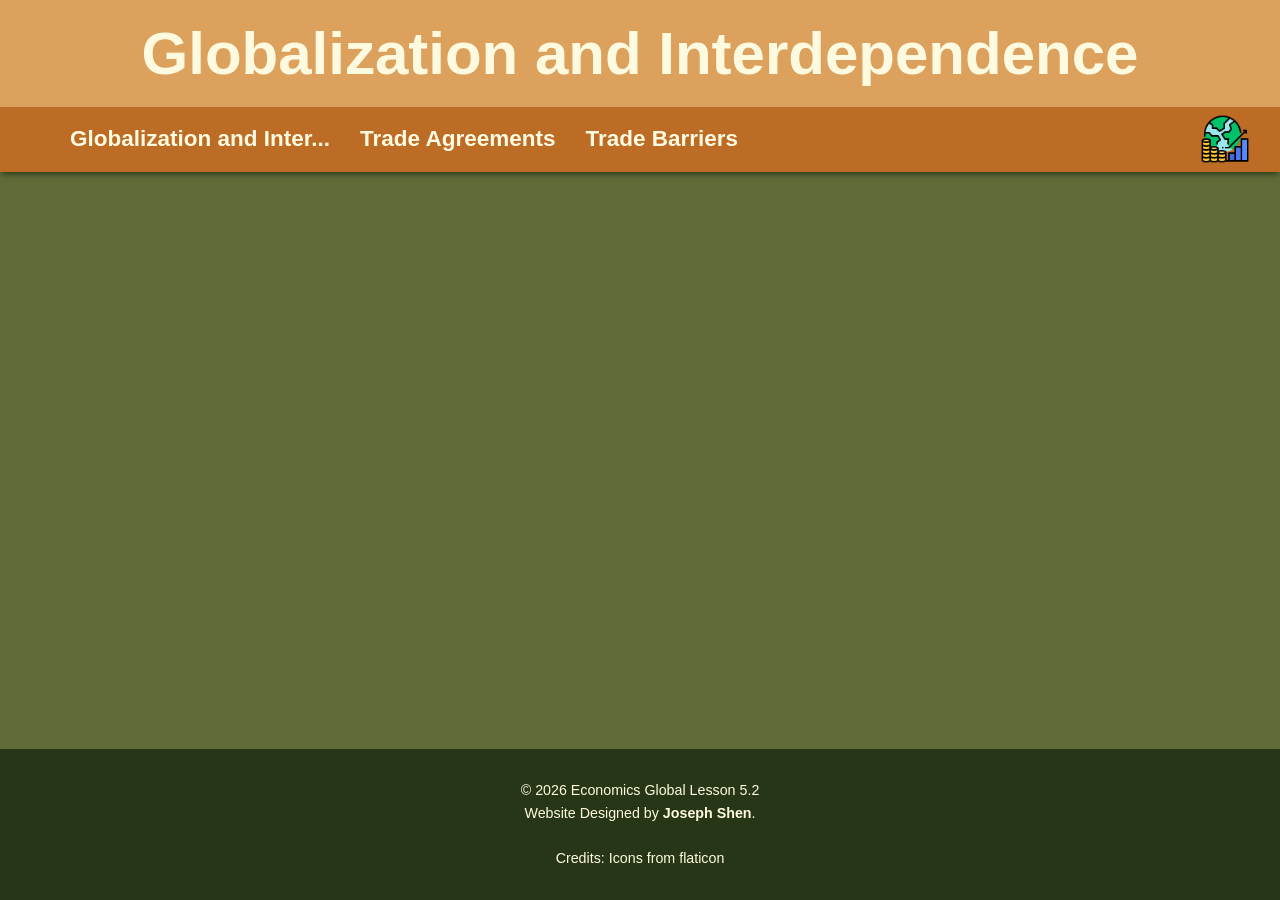
==== globalization.html @ b13dae89 "Add files via upload" ====
<!DOCTYPE html>
<html lang="en-Us">

<head>
    <meta charset="UTF-8">
    <meta name="viewport" content="width=device-width, initial-scale=1.0">
    <title>Globalization and Interdependence | Economics Recap</title>

    <link rel="stylesheet" href="styles.css">
    <link rel="icon" type="image/econ-icon" href="icons/economic.png">
</head>

<body>
    <header class="site-header">
        <h1 class="main-title">Globalization and Interdependence</h1>
    </header>

    <div class="header-bottom">
        <nav class="nav-bar">
            <ul class="nav-list">
                <li> <a href="globalization.html"> Globalization and Inter... </a> </li>
                <li> <a href="trade-agreements.html"> Trade Agreements</a></li>
                <li> <a href="trade-barriers.html"> Trade Barriers</a></li>
            </ul>
            <a href="index.html">
                <img src="icons/economic.png" alt="economics logo" class="logo">
            </a>
        </nav>
    </div>

    <main class="container">

        <br>
    </main>

    <br>

    <footer>
        <div class="container">
            <p>&copy; 2026 Economics Global Lesson 5.2 <br> Website Designed by <b>Joseph Shen</b>.</p>
            <p> <br> Credits: <a href="https://www.flaticon.com/free-icons/economy" title="economy icons">Icons from
                    flaticon</a></p>
        </div>
    </footer>
</body>

</html>
---- styles.css ----
html {
    font-family: -apple-system, BlinkMacSystemFont, "Segoe UI", Helvetica, Arial, sans-serif;
    font-size: 15px;
}

:root {
    --space-xxs: 0.25rem;
    --space-sm: 0.5rem;
    --space-md: 1rem;
    --space-lg: 2rem;
}

/* make sizing with padding/border predictable */
html {
    box-sizing: border-box;
}

*,
*::before,
*::after {
    box-sizing: inherit;
}

.site-header {
    display: flex;
    flex-direction: column;
    align-items: center;
    background: #dda15e;
    padding: 0;
}

.main-title {
    font-size: 4rem;
    align-items: center;
    padding: var(--space-xxs);
    color: #fefae0;
}

.header-bottom {
    position: sticky;
    top: 0;
    z-index: 1000;
    width: 100%;

    background-color: #bc6c25;
    box-shadow: 0 4px 6px -2px #283618;
}

.nav-bar {
    gap: 20px;
    width: 100%;
    max-height: 100px;
    flex-wrap: wrap;
    /* Prevents links from "crushing" each other */
    display: flex;
    justify-content: space-between;
    align-items: center;
    padding: var(--space-sm) var(--space-lg);
    font-size: clamp(0.9rem, 1rem, 1.1rem);
}

.nav-list {
    font-size: 1.5rem;
    list-style: none;
    font-weight: 600;
    display: flex;
    margin: 0;
    gap: var(--space-lg);
}

.logo {
    max-width: 50px;
    height: auto;
    display: block;
    margin-left: auto;
}

a {
    text-decoration: none;
    color: #fefae0;
}

body {
    display: grid;
    grid-template-rows: auto auto 1fr auto;
    /* Ensures the footer stays at the bottom even if the page is empty */
    min-height: 100vh;
    margin: 0;
    background: #606c38;
    color: #283618;
}

footer {
    background: #283618;
    color: #fefae0;
    padding: var(--space-md) 0;
}

.container {
    max-width: 95%;
    margin: var(--space-md) auto;
}

.hero {
    background: #fefae0;
    border-radius: 10px;
    box-shadow: 0 2px 10px rgba(0, 0, 0, 0.2);
    font-weight: 600;
    padding: var(--space-sm) calc(var(--space-md) * 1.5);
    margin: var(--space-md) 0;
    font-size: larger;
}

.card {
    background: #fefae0;
    border-radius: 10px;
    box-shadow: 0 2px 10px rgba(0, 0, 0, 0.2);
    padding: calc(var(--space-md) * 1.5);
    margin: calc(2*var(--space-sm)) 0;
    font-weight: 600;
}

.card-resources {
    padding: var(--space-sm) calc(var(--space-md) * 1.5);
}
.grid {
    display: grid;
    gap: var(--space-lg);
    grid-template-columns: repeat(auto-fit, minmax(240px, 1fr));
}

h1 {
    margin: var(--space-md) 0;
}

h2 {
    margin: var(--space-md) 0;
    font-size: xx-large;
}

h3 {
    font-size: x-large;
    margin: 0 0 calc(var(--space-lg));

    border-bottom: 2px solid #2c3e50;
    display: block;
    padding-bottom: 2px;
    margin-bottom: 20px;
}

p {
    margin: 0 0 var(--space-md);
    line-height: 1.6;
}

.references-list li {
  padding-bottom: var(--space-md);;
  padding-left: var(--space-lg);

  font-size: large;
  line-height: 1.5;
}

.references-list a {
  color: #bc6c25;
  text-decoration: none;
}

.references-list a:hover {
  text-decoration: underline;
}

ul.custom-list {
    list-style: none;
    /* Removes default bullets */
    padding-left: 0;
}

ul.custom-list li {
    padding: 10px;
    border-left: 4px solid #bc6c25;
    /* Add an accent color bar */
    background: #a7c957;
    margin-bottom: 5px;
}

footer p {
    margin: 0;
    text-align: center;
    font-size: 0.95rem;
}

/* consistent vertical rhythm for document sections */
section,
.section {
    margin: var(--space-lg) 0;
    padding: var(--space-md) 0;
}
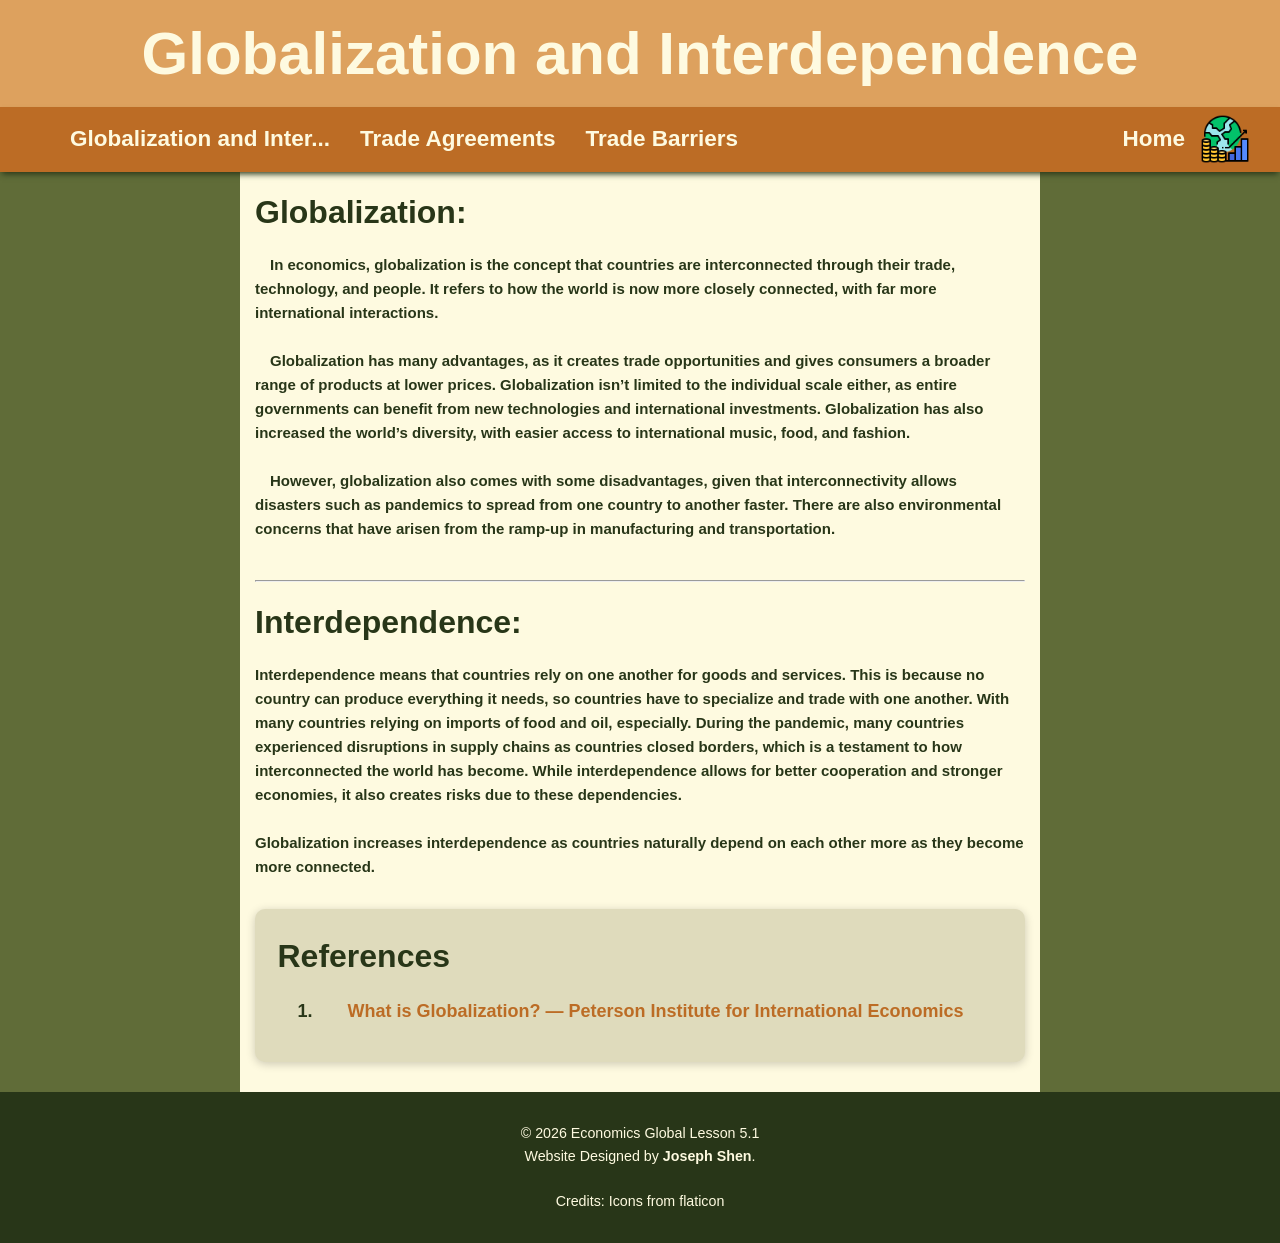
==== commit 77a60834: "Add files via upload" ====
--- a/globalization.html
+++ b/globalization.html
@@ -22,22 +22,62 @@
                 <li> <a href="trade-agreements.html"> Trade Agreements</a></li>
                 <li> <a href="trade-barriers.html"> Trade Barriers</a></li>
             </ul>
-            <a href="index.html">
+
+            <a href="index.html" class="home-link">
+                <span class="home-text">Home</span>
                 <img src="icons/economic.png" alt="economics logo" class="logo">
             </a>
         </nav>
     </div>
 
-    <main class="container">
+    <main class="container-column ">
+        <h2>Globalization:</h2>
+        <p> &emsp;In economics, globalization is the concept that countries are interconnected through their trade,
+            technology,
+            and people. It refers to how the world is now more closely connected, with far more international
+            interactions.
+            <br> <br>
+            &emsp;Globalization has many advantages, as it creates trade opportunities and gives consumers a broader
+            range of products at lower prices. Globalization isn’t limited to the individual scale either, as entire
+            governments can benefit from new technologies and international investments. Globalization has also
+            increased the world’s diversity, with easier access to international music, food, and fashion.
+            <br> <br>
+            &emsp;However, globalization also comes with some disadvantages, given that interconnectivity allows
+            disasters such as pandemics to spread from one country to another faster. There are also environmental
+            concerns that have arisen from the ramp-up in manufacturing and transportation.
+            <br> <br>
+        </p>
 
-        <br>
+        <hr>
+
+        <h2>Interdependence:</h2>
+        <p>Interdependence means that countries rely on one another for goods and services. This is because no country
+            can produce everything it needs, so countries have to specialize and trade with one another. With many
+            countries relying on imports of food and oil, especially. During the pandemic, many countries experienced
+            disruptions in supply chains as countries closed borders, which is a testament to how interconnected the
+            world has become. While interdependence allows for better cooperation and stronger economies, it also
+            creates risks due to these dependencies.
+            <br> <br>
+            Globalization increases interdependence as countries naturally depend on each other more as they become more
+            connected.
+        </p>
+
+        <section id="references" class="card card-resources">
+            <h2>References</h2>
+            <ol class="references-list">
+                <li> <a href="https://www.piie.com/microsites/globalization/what-is-globalization" target="_blank">
+                        What is Globalization? — Peterson Institute for International Economics
+                    </a>
+                </li>
+            </ol>
+        </section>
+
     </main>
 
-    <br>
 
     <footer>
         <div class="container">
-            <p>&copy; 2026 Economics Global Lesson 5.2 <br> Website Designed by <b>Joseph Shen</b>.</p>
+            <p>&copy; 2026 Economics Global Lesson 5.1 <br> Website Designed by <b>Joseph Shen</b>.</p>
             <p> <br> Credits: <a href="https://www.flaticon.com/free-icons/economy" title="economy icons">Icons from
                     flaticon</a></p>
         </div>
--- a/styles.css
+++ b/styles.css
@@ -13,12 +13,19 @@
 /* make sizing with padding/border predictable */
 html {
     box-sizing: border-box;
+    interpolate-size: allow-keywords;
 }
 
 *,
 *::before,
 *::after {
     box-sizing: inherit;
+}
+
+.grid {
+    display: grid;
+    gap: var(--space-lg);
+    grid-template-columns: repeat(auto-fit, minmax(240px, 1fr));
 }
 
 .site-header {
@@ -50,17 +57,19 @@
     gap: 20px;
     width: 100%;
     max-height: 100px;
+    /*
     flex-wrap: wrap;
+    */
     /* Prevents links from "crushing" each other */
+
     display: flex;
     justify-content: space-between;
     align-items: center;
     padding: var(--space-sm) var(--space-lg);
-    font-size: clamp(0.9rem, 1rem, 1.1rem);
+    font-size: clamp(1.3rem, 1.5rem, 1.7rem);
 }
 
 .nav-list {
-    font-size: 1.5rem;
     list-style: none;
     font-weight: 600;
     display: flex;
@@ -75,11 +84,6 @@
     margin-left: auto;
 }
 
-a {
-    text-decoration: none;
-    color: #fefae0;
-}
-
 body {
     display: grid;
     grid-template-rows: auto auto 1fr auto;
@@ -116,18 +120,27 @@
     border-radius: 10px;
     box-shadow: 0 2px 10px rgba(0, 0, 0, 0.2);
     padding: calc(var(--space-md) * 1.5);
-    margin: calc(2*var(--space-sm)) 0;
+    margin: var(--space-md) 0;
     font-weight: 600;
 }
 
 .card-resources {
     padding: var(--space-sm) calc(var(--space-md) * 1.5);
-}
-.grid {
-    display: grid;
-    gap: var(--space-lg);
-    grid-template-columns: repeat(auto-fit, minmax(240px, 1fr));
-}
+    margin: var(--space-lg) 0;
+    background: #dfdbbc;
+}
+
+.container-column {
+    max-width: 800px;
+    margin: 0 auto;
+    padding: 0 var(--space-md);
+    line-height: 1.6;
+    background: #fefae0;
+    font-weight: 600;
+
+}
+
+
 
 h1 {
     margin: var(--space-md) 0;
@@ -153,42 +166,115 @@
     line-height: 1.6;
 }
 
+footer p {
+    margin: 0;
+    text-align: center;
+    font-size: 0.95rem;
+}
+
+a {
+    text-decoration: none;
+    color: #fefae0;
+}
+
+.home-link {
+    display: flex;
+    align-items: center; 
+    text-decoration: none; 
+    gap: var(--space-md); 
+}
+
+.home-text {
+    list-style: none;
+    font-weight: 600;
+    display: flex;
+    margin: 0;
+    gap: var(--space-lg);
+}
+
 .references-list li {
-  padding-bottom: var(--space-md);;
-  padding-left: var(--space-lg);
-
-  font-size: large;
-  line-height: 1.5;
+    padding-bottom: var(--space-md);
+    ;
+    padding-left: var(--space-lg);
+
+    font-size: large;
+    line-height: 1.5;
 }
 
 .references-list a {
-  color: #bc6c25;
-  text-decoration: none;
+    color: #bc6c25;
+    text-decoration: none;
 }
 
 .references-list a:hover {
-  text-decoration: underline;
+    text-decoration: underline;
 }
 
 ul.custom-list {
     list-style: none;
-    /* Removes default bullets */
+    /* no default bullets */
     padding-left: 0;
 }
 
 ul.custom-list li {
     padding: 10px;
     border-left: 4px solid #bc6c25;
-    /* Add an accent color bar */
+    /* accent color bar */
     background: #a7c957;
     margin-bottom: 5px;
 }
 
-footer p {
-    margin: 0;
-    text-align: center;
-    font-size: 0.95rem;
-}
+details {
+    padding: 10px;
+    margin-bottom: 10px;
+    transition: all 0.3s ease;
+    border-left: 4px solid #bc6c25;
+    /*accent color bar */
+    background: #a7c957;
+    margin-bottom: 5px;
+    overflow: hidden;
+    height: 2.9rem;
+    /*height of summary */
+    transition: height 0.3s ease-in-out;
+}
+
+details:nth-of-type(odd) {
+  background-color: #c7b726; 
+}
+
+/* the clickable heading */
+summary {
+    font-weight: bold;
+    cursor: pointer;
+    list-style: none;
+    /* no default arrow, grrr */
+    position: relative;
+    padding-left: 20px;
+}
+
+details[open] {
+    height: auto;
+}
+
+summary::before {
+    content: "▶";
+    position: absolute;
+    left: 0;
+    transition: transform 0.3s;
+}
+
+/*rotates it*/
+details[open] summary::before {
+    transform: rotate(90deg);
+}
+
+.drop-down-info {
+    padding-top: 10px;
+    border-top: 2px solid #bc6c25;
+    margin-top: 10px;
+}
+
+
 
 /* consistent vertical rhythm for document sections */
 section,
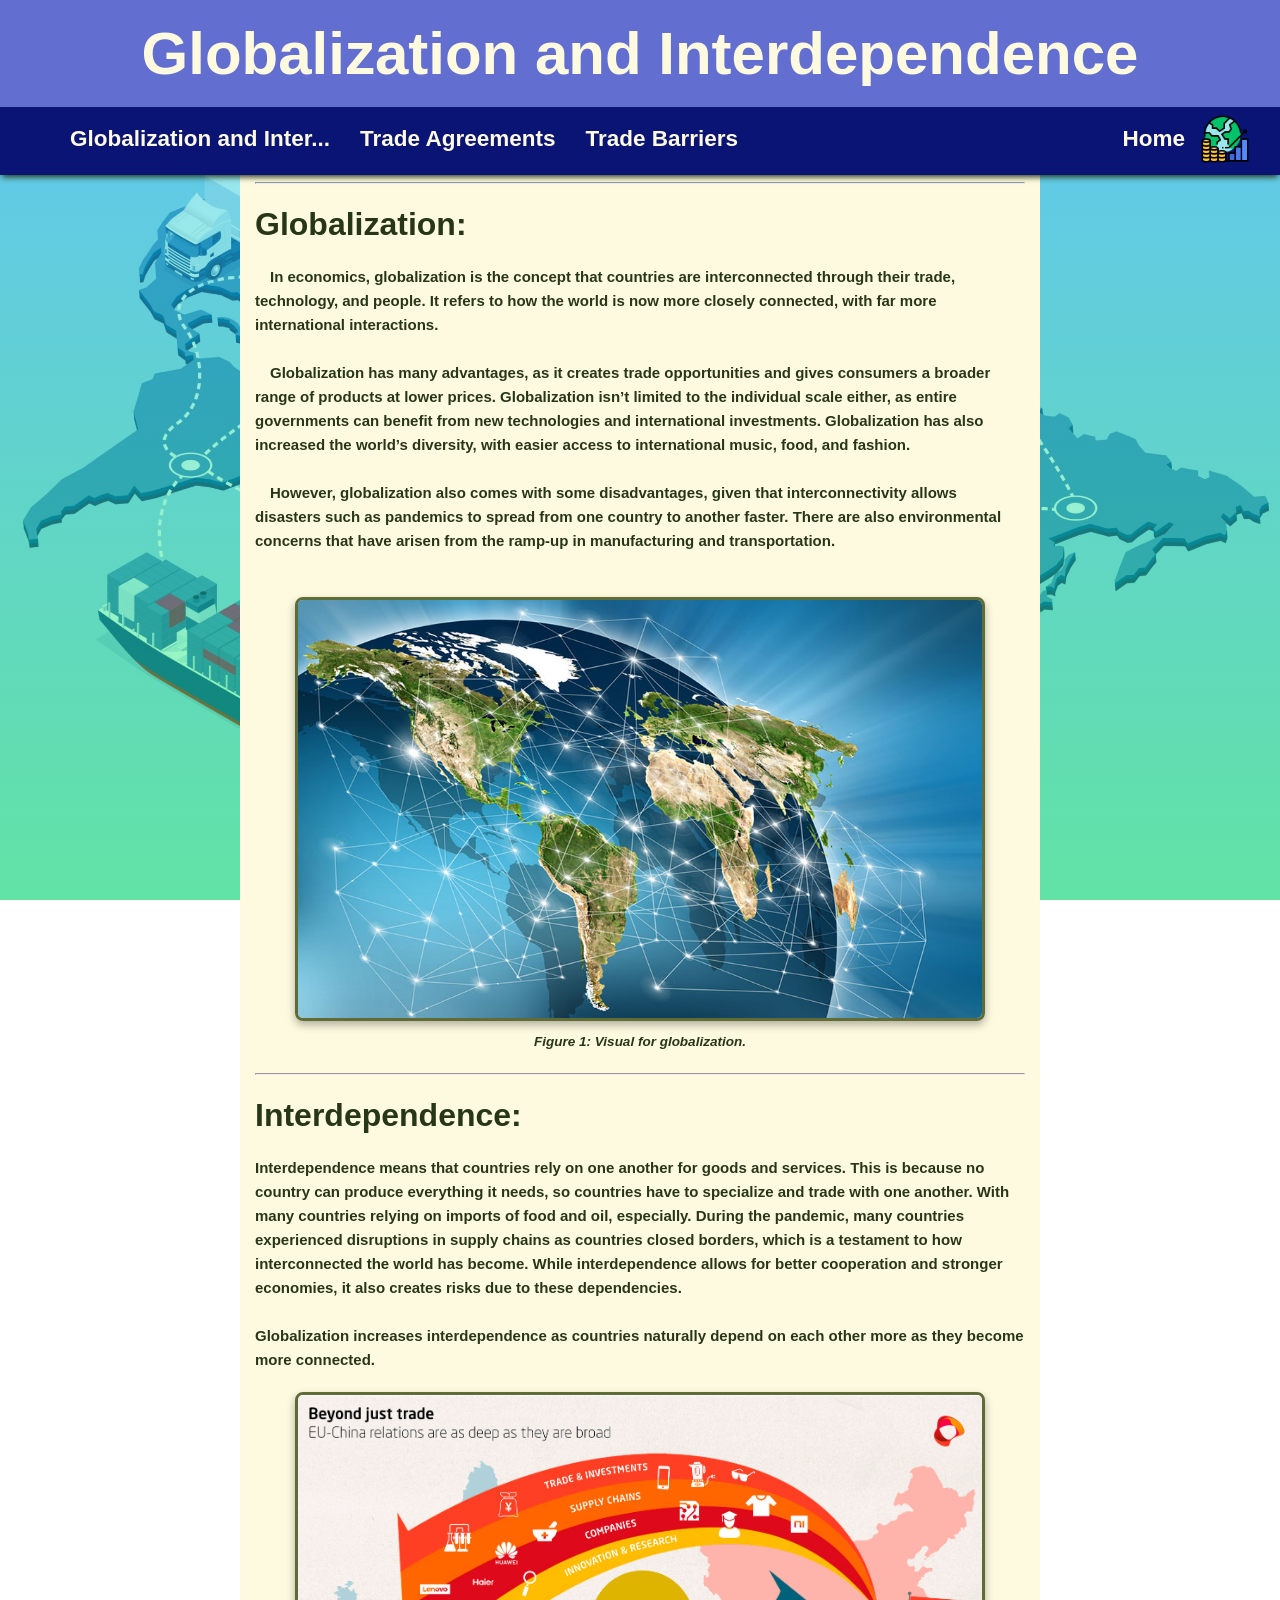
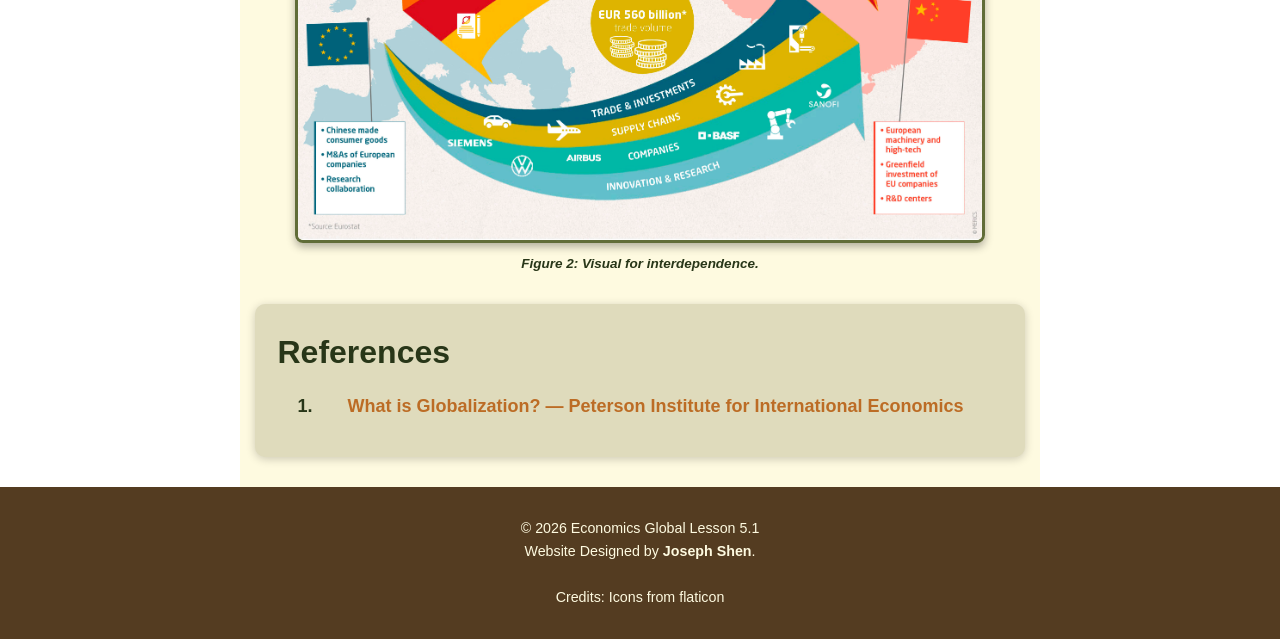
==== commit 25e6c012: "Add files via upload" ====
--- a/globalization.html
+++ b/globalization.html
@@ -10,7 +10,7 @@
     <link rel="icon" type="image/econ-icon" href="icons/economic.png">
 </head>
 
-<body>
+<body class="bg-interdependence">
     <header class="site-header">
         <h1 class="main-title">Globalization and Interdependence</h1>
     </header>
@@ -18,19 +18,22 @@
     <div class="header-bottom">
         <nav class="nav-bar">
             <ul class="nav-list">
-                <li> <a href="globalization.html"> Globalization and Inter... </a> </li>
-                <li> <a href="trade-agreements.html"> Trade Agreements</a></li>
-                <li> <a href="trade-barriers.html"> Trade Barriers</a></li>
+                <li class="nav-underline"> <a href="globalization.html"> Globalization and Inter... </a> </li>
+                <li class="nav-underline"> <a href="trade-agreements.html"> Trade Agreements</a></li>
+                <li class="nav-underline"> <a href="trade-barriers.html"> Trade Barriers</a></li>
             </ul>
 
+            <div class="nav-underline"> 
             <a href="index.html" class="home-link">
                 <span class="home-text">Home</span>
                 <img src="icons/economic.png" alt="economics logo" class="logo">
             </a>
+            </div>
         </nav>
     </div>
 
     <main class="container-column ">
+        <hr>
         <h2>Globalization:</h2>
         <p> &emsp;In economics, globalization is the concept that countries are interconnected through their trade,
             technology,
@@ -47,6 +50,10 @@
             concerns that have arisen from the ramp-up in manufacturing and transportation.
             <br> <br>
         </p>
+        <figure>
+            <img src="images/globalization.jpg" alt="Globalization Image" class="content-image zoom-image">
+                    <figcaption>Figure 1: Visual for globalization.</figcaption>
+        </figure>
 
         <hr>
 
@@ -60,6 +67,10 @@
             <br> <br>
             Globalization increases interdependence as countries naturally depend on each other more as they become more
             connected.
+            <figure>
+            <img src="images/interdependence.jpg" alt="Interdependence Image" class="content-image zoom-image">
+                    <figcaption>Figure 2: Visual for interdependence.</figcaption>
+        </figure>
         </p>
 
         <section id="references" class="card card-resources">
--- a/styles.css
+++ b/styles.css
@@ -32,7 +32,7 @@
     display: flex;
     flex-direction: column;
     align-items: center;
-    background: #dda15e;
+    background: #626fd0;
     padding: 0;
 }
 
@@ -49,7 +49,7 @@
     z-index: 1000;
     width: 100%;
 
-    background-color: #bc6c25;
+    background-color: #0A1474;
     box-shadow: 0 4px 6px -2px #283618;
 }
 
@@ -57,11 +57,6 @@
     gap: 20px;
     width: 100%;
     max-height: 100px;
-    /*
-    flex-wrap: wrap;
-    */
-    /* Prevents links from "crushing" each other */
-
     display: flex;
     justify-content: space-between;
     align-items: center;
@@ -82,20 +77,40 @@
     height: auto;
     display: block;
     margin-left: auto;
+    transition: transform 0.4s;
 }
 
 body {
     display: grid;
     grid-template-rows: auto auto 1fr auto;
-    /* Ensures the footer stays at the bottom even if the page is empty */
+    /* ensures the footer stays at the bottom even if the page is empty */
     min-height: 100vh;
     margin: 0;
-    background: #606c38;
+    background-size: cover;
+    background-position: center;
+    background-repeat: no-repeat;
+    background-attachment: fixed;
     color: #283618;
 }
 
+.bg-globalization {
+    background-image: linear-gradient(rgba(0, 179, 255, 0.4), rgba(0, 255, 55, 0.4)), url("backgrounds/Economics-bg.png");
+}
+
+.bg-interdependence {
+    background-image: linear-gradient(rgba(0, 179, 255, 0.4), rgba(0, 255, 55, 0.4)), url("backgrounds/globalization-interdependence.jpg");
+}
+
+.bg-trade-agreements {
+    background-image: linear-gradient(rgba(0, 179, 255, 0.3), rgba(0, 0, 0, 0.6)), url("backgrounds/trade-agreements-bg.jpg");
+}
+
+.bg-trade-barriers {
+    background-image: linear-gradient(rgba(0, 179, 255, 0.4), rgba(0, 255, 55, 0.4)), url("backgrounds/trade-barriers.jpg");
+}
+
 footer {
-    background: #283618;
+    background: #543c21;
     color: #fefae0;
     padding: var(--space-md) 0;
 }
@@ -130,6 +145,27 @@
     background: #dfdbbc;
 }
 
+.content-image {
+    max-width: 100%;
+    height: auto;
+    display: block;
+    margin: 20px auto;
+    border-style: solid;
+    border-radius: 8px;
+    border-width: auto;
+    border-color: #606c38;
+    box-shadow: 0 4px 8px rgba(0, 0, 0, 0.3);
+}
+
+figcaption {
+    text-align: center;
+    font-size: 0.9rem;
+    color: #283618;
+    font-style: italic;
+    margin-top: -10px;
+    margin-bottom: 20px;
+}
+
 .container-column {
     max-width: 800px;
     margin: 0 auto;
@@ -140,7 +176,39 @@
 
 }
 
-
+/*Imported animations for images*/
+.full-column {
+    width: calc(100% + 30px);
+    /* 100% plus the 40px padding on each side */
+    margin-left: -15px;
+    /* Pulls it to the left edge */
+    margin-right: -15px;
+}
+
+/* 1. The "Window" */
+.img-zoom-container {
+    overflow: hidden;
+    /* This is the secret—it hides the "overflowing" zoom */
+    margin-bottom: 20px;
+    max-width: none;
+    background-color: #000;
+}
+
+/* 2. The Image */
+.zoom-image {
+    width: 100%;
+    height: auto;
+    display: block;
+    transition: transform 0.5s ease;
+    /* Smooths the zoom speed */
+}
+
+/* 3. The Hover Effect */
+.zoom-image:hover {
+    transform: scale(1.05);
+    /* Zooms in by 10% */
+    opacity: 0.8;
+}
 
 h1 {
     margin: var(--space-md) 0;
@@ -177,11 +245,44 @@
     color: #fefae0;
 }
 
+.nav-underline {
+    text-decoration: none;
+    position: relative;
+    padding-bottom: 3px;
+}
+
+.nav-underline :hover {
+    color: #ffbe5c;
+}
+
+.nav-underline :active {
+    color: #ffe925;
+}
+
+/* hidden underline */
+.nav-underline a::after {
+    content: '';
+    position: absolute;
+    left: 0;
+    bottom: 0;
+    width: 0;
+    /* changes */
+    height: 3px;
+    background-color: #fefae0;
+    transition: width 0.4s ease-in-out;
+}
+
+.nav-underline a:hover::after {
+    width: 100%;
+    left: 50%;
+    transform: translateX(-50%);
+}
+
 .home-link {
     display: flex;
-    align-items: center; 
-    text-decoration: none; 
-    gap: var(--space-md); 
+    align-items: center;
+    text-decoration: none;
+    gap: var(--space-md);
 }
 
 .home-text {
@@ -190,6 +291,10 @@
     display: flex;
     margin: 0;
     gap: var(--space-lg);
+}
+
+.home-link:hover .logo {
+    transform: scale(1.2) translateY(-3px);
 }
 
 .references-list li {
@@ -229,6 +334,7 @@
     margin-bottom: 10px;
     transition: all 0.3s ease;
     border-left: 4px solid #bc6c25;
+    border-radius: 10px;
     /*accent color bar */
     background: #a7c957;
     margin-bottom: 5px;
@@ -239,7 +345,7 @@
 }
 
 details:nth-of-type(odd) {
-  background-color: #c7b726; 
+    background-color: #c7b726;
 }
 
 /* the clickable heading */
